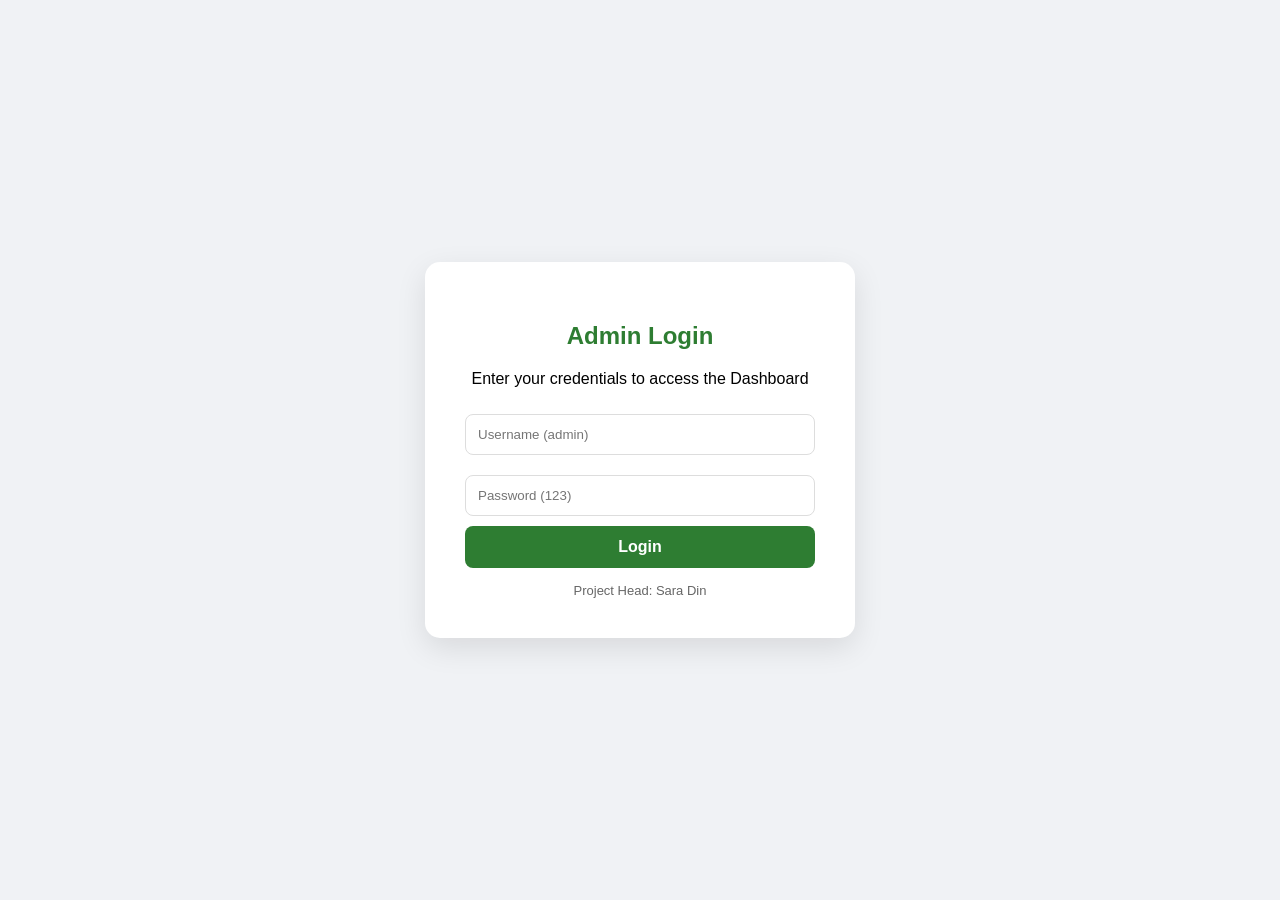
==== src/web/index.html @ 04f2ec01 "Update index.html" ====
<!DOCTYPE html>
<html lang="en">
<head>
    <meta charset="UTF-8">
    <title>Smart Waste Management</title>
    <link rel="stylesheet" href="style.css">
    <script>
        
        if (localStorage.getItem("isLoggedIn") !== "true") {
            window.location.href = "login.html";
        }

        
        function logout() {
            localStorage.removeItem("isLoggedIn"); 
            window.location.href = "login.html";  
        }
    </script>
</head>
<body>
<div class="header">
    <div style="text-align: right; padding: 10px;">
        <button onclick="logout()" style="background: #d32f2f; color: white; border: none; padding: 8px 15px; border-radius: 5px; cursor: pointer; font-weight: bold;">
            Logout ->
        </button>
    </div>
    <h1>Smart Waste Management Coordinator</h1>
</div>
<div class="container">
    <h2>Dustbin Status</h2>
    <div id="bin-list">
        <p>Loading status...</p>
    </div>
    <div class="admin-panel">
        <h3>Add New Dustbin</h3>
        <input type="text" id="binID" placeholder="Bin ID (e.g. B102)">
        <input type="text" id="location" placeholder="Location">
        <input type="number" id="fillLevel" placeholder="Fill Level %">
        <button onclick="addBin()">Add Dustbin</button>
    </div>
    <hr>
</div>
<script src="script.js"></script>
</body>
</html>
---- src/web/style.css ----
body { font-family: 'Segoe UI', Tahoma, Geneva, Verdana, sans-serif; background: #f0f2f5; padding: 40px; }
.container { background: white; padding: 25px; border-radius: 12px; box-shadow: 0 4px 15px rgba(0,0,0,0.1); max-width: 900px; margin: auto; }
h1 { color: #2e7d32; text-align: center; }
table { margin-top: 20px; }
th { background: #4caf50; color: white; padding: 12px; }
td { padding: 12px; text-align: center; border-bottom: 1px solid #ddd; }
.critical {
    background-color: #ffebee;
    color: #d32f2f;
    font-weight: bold;
    padding: 10px;
    border-radius: 5px;
    line-height: 1.4; /* Taaki do lines ke beech gap rahe */
}
.normal { color: #388e3c; }
table { width: 100%; border-collapse: collapse; margin-top: 20px; }
th, td { padding: 12px; border: 1px solid #ddd; text-align: left; }
.critical { background-color: #ffebee; color: #c62828; font-weight: bold; }
.transit { background-color: #fff3e0; color: #ef6c00; font-weight: bold; }
.normal { background-color: #f1f8e9; }

button { cursor: pointer; border: none; padding: 6px 12px; border-radius: 4px; font-weight: bold; }
.go-btn { background: #ff9800; color: white; }
.done-btn { background: #2e7d32; color: white; }
/* Processing badge ka style */
.badge-processing {
    background-color: #ffe082; /* Light Yellow/Orange */
    color: #856404;
    padding: 6px 12px;
    border-radius: 20px;
    font-size: 14px;
    font-weight: bold;
    display: inline-block;
    border: 1px solid #ffeeba;
}

/* Button styles for better UI */
.btn-transit {
    background-color: #2e7d32;
    color: white;
    border: none;
    padding: 8px 15px;
    border-radius: 5px;
    cursor: pointer;
}

.btn-done {
    background-color: #1565c0; /* Blue for Complete */
    color: white;
    border: none;
    padding: 8px 15px;
    border-radius: 5px;
    cursor: pointer;
}
.delete-btn {
    background: #d32f2f;
    color: white;
    margin-left: 5px;
}
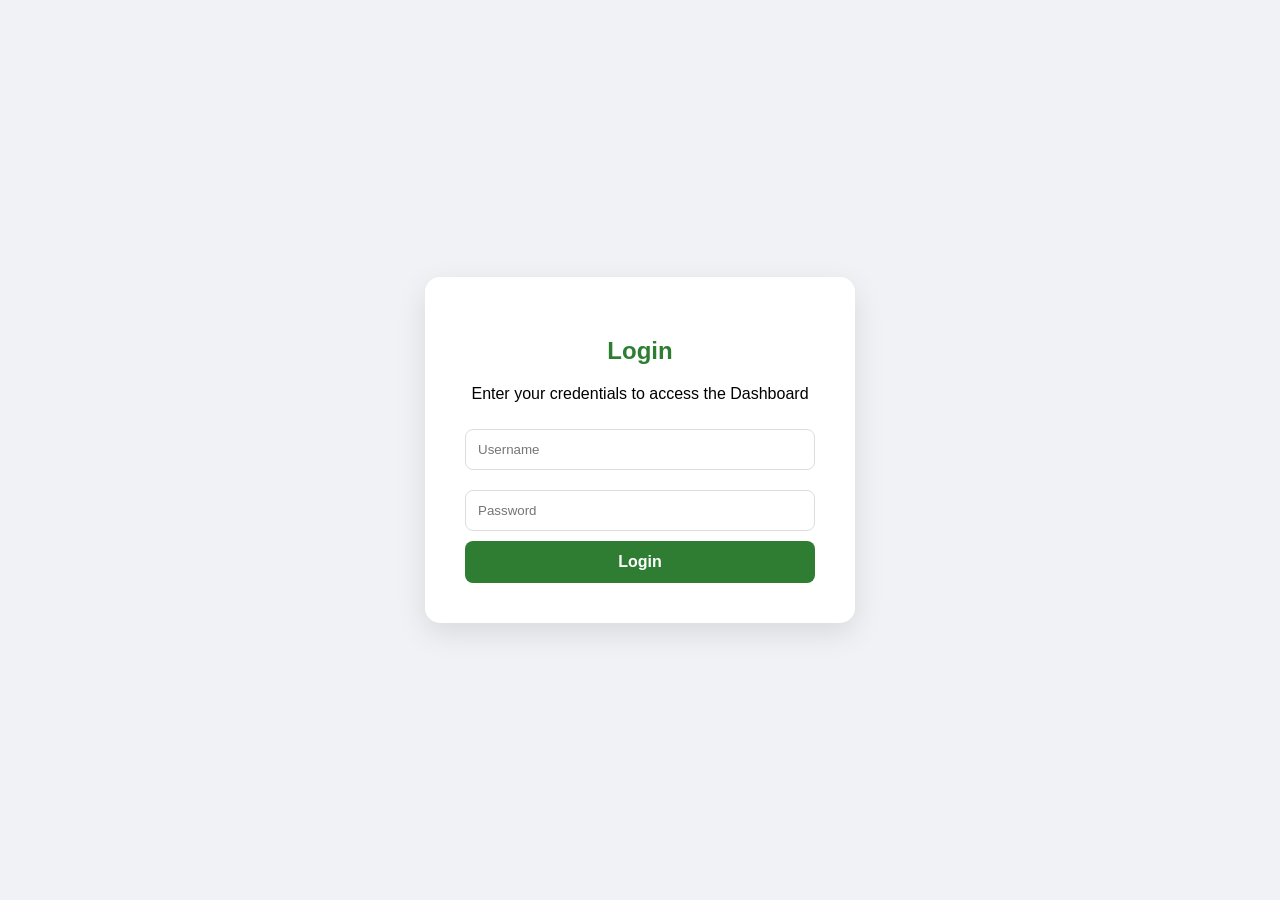
==== commit caf6c4a3: "Update index.html" ====
--- a/src/web/index.html
+++ b/src/web/index.html
@@ -17,7 +17,7 @@
         }
     </script>
 </head>
-<body>
+<body style:"background: linear-gradient(to right, #283e51, #4b79a1); ">
 <div class="header">
     <div style="text-align: right; padding: 10px;">
         <button onclick="logout()" style="background: #d32f2f; color: white; border: none; padding: 8px 15px; border-radius: 5px; cursor: pointer; font-weight: bold;">
@@ -26,7 +26,7 @@
     </div>
     <h1>Smart Waste Management Coordinator</h1>
 </div>
-<div class="container">
+<div class="container" style:"background: linear-gradient(to right, #64965e, #81ff8a); ">
     <h2>Dustbin Status</h2>
     <div id="bin-list">
         <p>Loading status...</p>
--- a/src/web/style.css
+++ b/src/web/style.css
@@ -1,30 +1,68 @@
-body { font-family: 'Segoe UI', Tahoma, Geneva, Verdana, sans-serif; background: #f0f2f5; padding: 40px; }
-.container { background: white; padding: 25px; border-radius: 12px; box-shadow: 0 4px 15px rgba(0,0,0,0.1); max-width: 900px; margin: auto; }
-h1 { color: #2e7d32; text-align: center; }
-table { margin-top: 20px; }
-th { background: #4caf50; color: white; padding: 12px; }
-td { padding: 12px; text-align: center; border-bottom: 1px solid #ddd; }
+body {
+    font-family: 'Segoe UI', Tahoma, Geneva, Verdana, sans-serif;
+    background: #f0f2f5;
+    padding: 40px;
+}
+
+.container {
+    background: white;
+    padding: 25px;
+    border-radius: 12px;
+    box-shadow: 0 4px 15px rgba(0,0,0,0.1);
+    max-width: 900px;
+    margin: auto;
+}
+
+h1 {
+    color: #2e7d32;
+    text-align: center;
+}
+
+table {
+    width: 100%;
+    border-collapse: collapse;
+    margin-top: 20px;
+}
+
+th, td {
+    padding: 12px;
+    border: 1px solid #ddd;
+    text-align: left;
+}
+
+th {
+    background: #4caf50;
+    color: white;
+}
+
+td {
+    text-align: center;
+    border-bottom: 1px solid #ddd;
+}
+
+
 .critical {
     background-color: #ffebee;
-    color: #d32f2f;
+    color: #c62828;
     font-weight: bold;
     padding: 10px;
     border-radius: 5px;
-    line-height: 1.4; /* Taaki do lines ke beech gap rahe */
+    line-height: 1.4;
 }
-.normal { color: #388e3c; }
-table { width: 100%; border-collapse: collapse; margin-top: 20px; }
-th, td { padding: 12px; border: 1px solid #ddd; text-align: left; }
-.critical { background-color: #ffebee; color: #c62828; font-weight: bold; }
-.transit { background-color: #fff3e0; color: #ef6c00; font-weight: bold; }
-.normal { background-color: #f1f8e9; }
 
-button { cursor: pointer; border: none; padding: 6px 12px; border-radius: 4px; font-weight: bold; }
-.go-btn { background: #ff9800; color: white; }
-.done-btn { background: #2e7d32; color: white; }
-/* Processing badge ka style */
+.transit {
+    background-color: #fff3e0;
+    color: #ef6c00;
+    font-weight: bold;
+}
+
+.normal {
+    background-color: #f1f8e9;
+    color: #388e3c;
+}
+
 .badge-processing {
-    background-color: #ffe082; /* Light Yellow/Orange */
+    background-color: #ffe082;
     color: #856404;
     padding: 6px 12px;
     border-radius: 20px;
@@ -34,24 +72,39 @@
     border: 1px solid #ffeeba;
 }
 
-/* Button styles for better UI */
+
+button {
+    cursor: pointer;
+    border: none;
+    padding: 6px 12px;
+    border-radius: 4px;
+    font-weight: bold;
+}
+
+.go-btn {
+    background: #ff9800;
+    color: white;
+}
+
+.done-btn {
+    background: #2e7d32;
+    color: white;
+}
+
 .btn-transit {
     background-color: #2e7d32;
     color: white;
-    border: none;
     padding: 8px 15px;
     border-radius: 5px;
-    cursor: pointer;
 }
 
 .btn-done {
-    background-color: #1565c0; /* Blue for Complete */
+    background-color: #1565c0;
     color: white;
-    border: none;
     padding: 8px 15px;
     border-radius: 5px;
-    cursor: pointer;
 }
+
 .delete-btn {
     background: #d32f2f;
     color: white;
